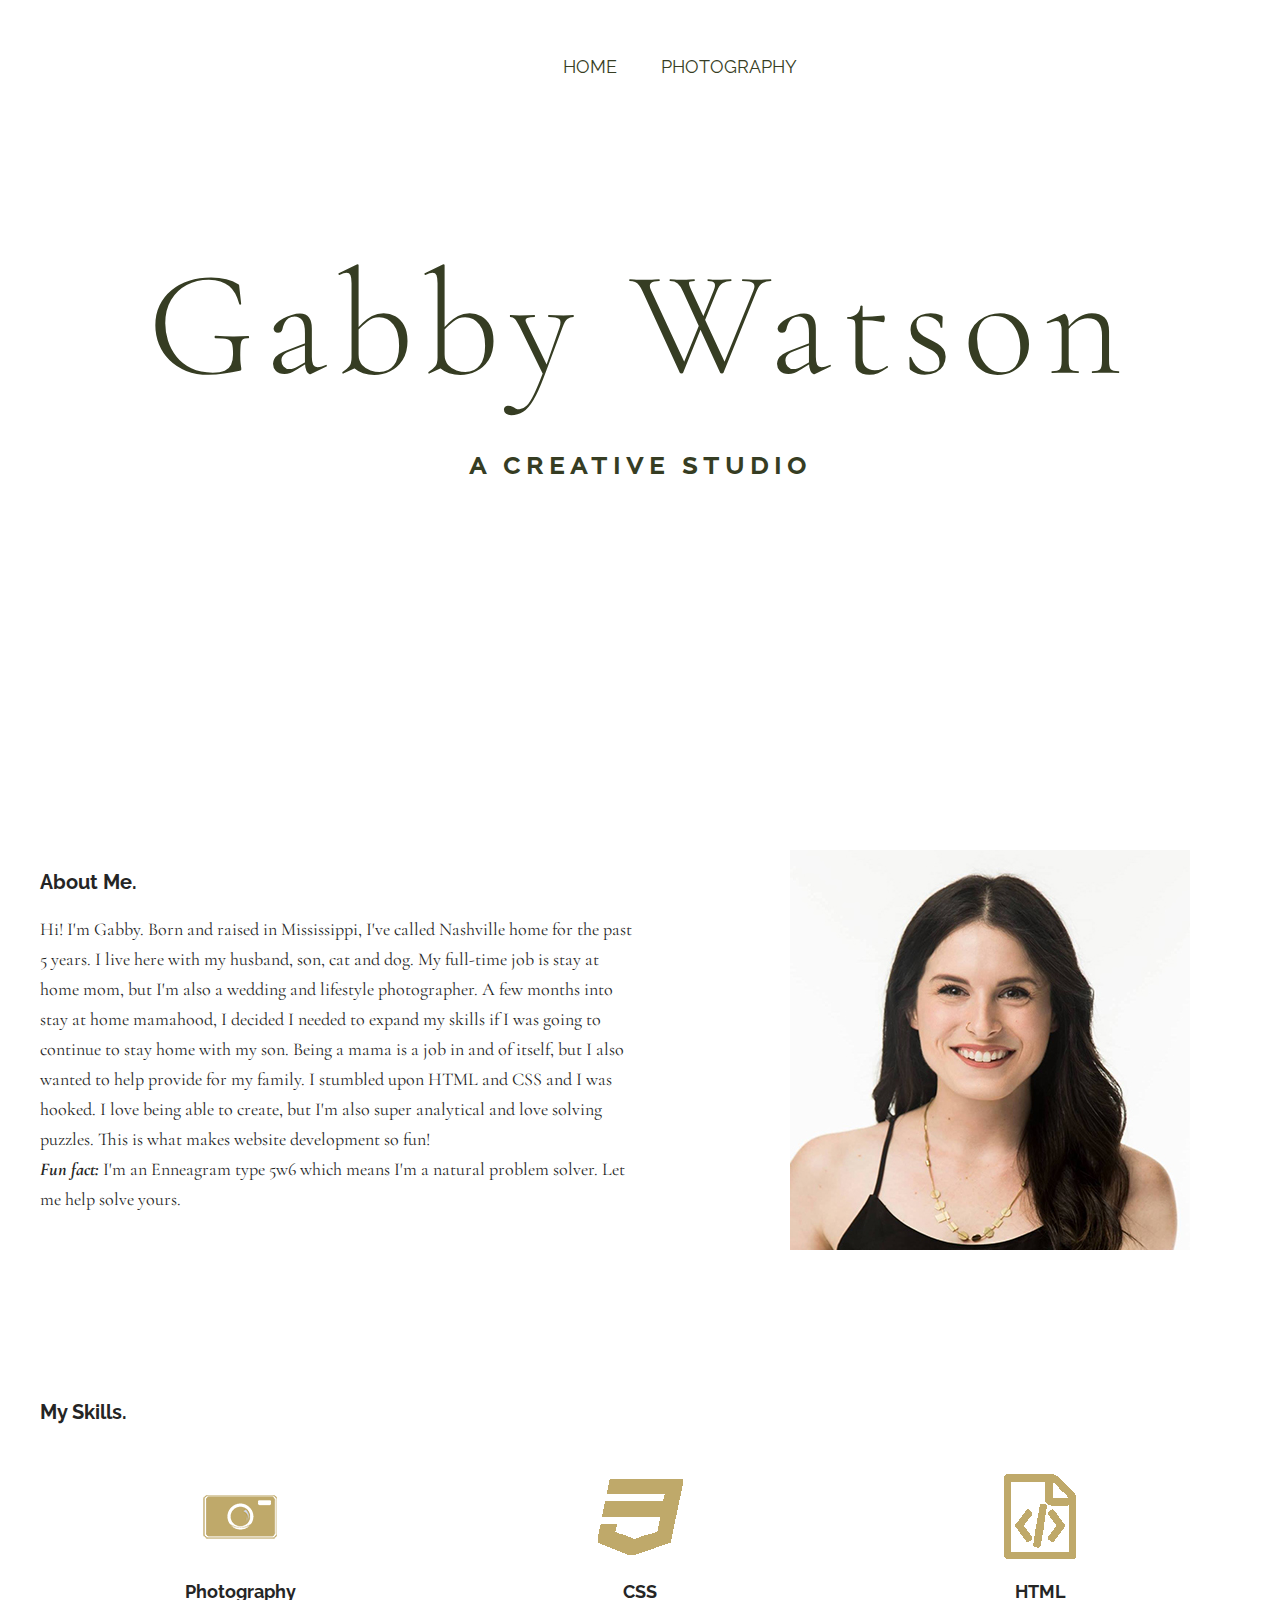
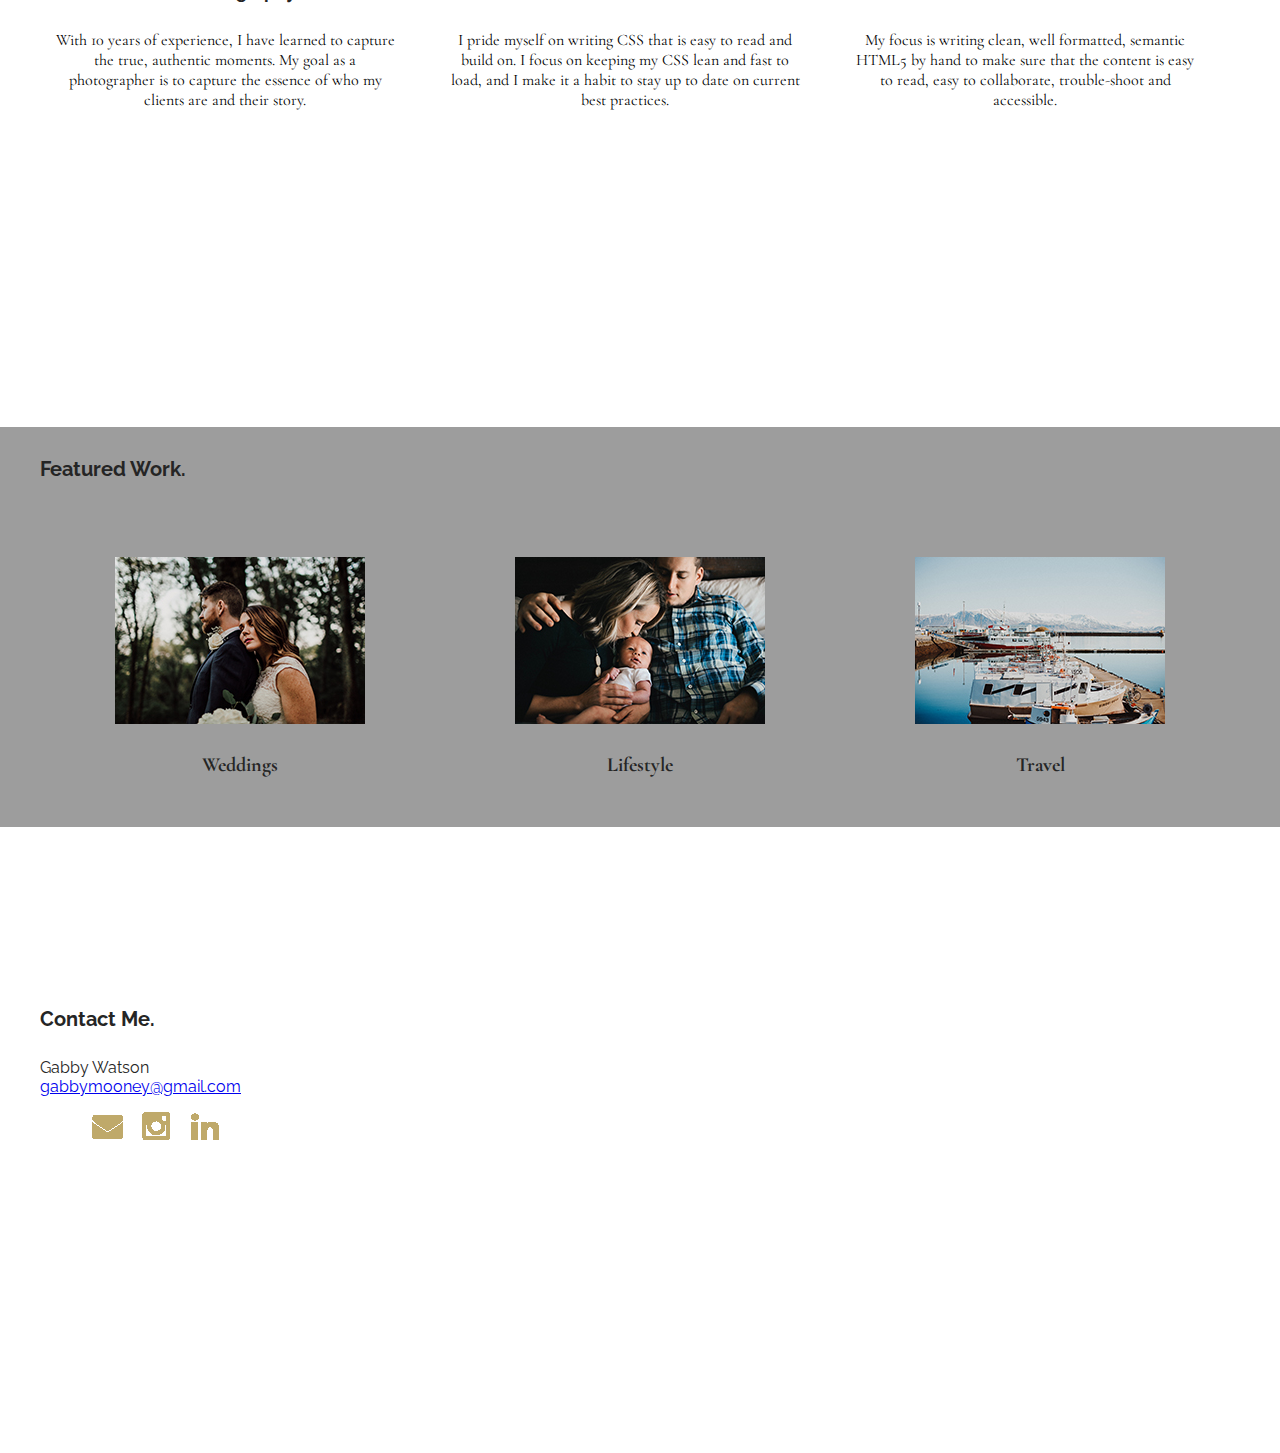
==== index.html @ f691f566 "my first commit" ====
<!doctype html>
<html>
    <head>
        <title>Gabby Watson | Designer</title>
        <link rel="stylesheet" href="css/normalize.css">
        <link rel="stylesheet" href="css/main.css">
        <link href="https://fonts.googleapis.com/css?family=Cormorant+Garamond|Raleway" rel="stylesheet">
    </head>
    <body>
    <header>
      <div class="full-width">
        <nav>
          <ul>
            <li><a href="index.html">Home</li></a>
              <li><a href="photography/index.html">Photography</li></a>
              </ul>
            </nav>

        <h1>Gabby Watson</h1>

        <h3>a creative studio</h3>

      </div>

    </header>

    <main>
      <section id="about">
        <div class="full-width">

          <div class="half-width">
            <h3>About Me.</h3>
            <p> Hi!  I'm Gabby.  Born and raised in Mississippi, I've called
              Nashville home for the past 5 years.  I live here with my husband,
              son, cat and dog.  My full-time job is stay at home mom, but I'm also
              a wedding and lifestyle photographer.

              A few months into stay at home mamahood, I decided I needed to expand
              my skills if I was going to continue to stay home with my son.  Being a
              mama is a job in and of itself, but I also wanted to help provide for my family.

              I stumbled upon HTML and CSS and I was hooked.  I love being able to create,
              but I'm also super analytical and love solving puzzles.  This is what makes
              website development so fun!

              <br><span>Fun fact:</span> I'm an Enneagram type 5w6 which means I'm a natural problem solver.
              Let me help solve yours.</p>
          </div>

          <div class="half-width">
            <img src="img/about.jpg" alt="About Image" />
          </div>

        </div>
      </section>

      <section id="skills">
        <div class="full-width">
          <h4>My Skills.</h4>

          <div class="third-width">
            <img src="img/photography.png" alt="Photography" />
            <h3>Photography</h3>
            <p>With 10 years of experience, I have learned to capture the true, authentic
              moments.  My goal as a photographer is to capture the essence of who
              my clients are and their story.</p>
          </div>

          <div class="third-width">
            <img src="img/icon-css.png" alt="css" />
            <h3>CSS</h3>
            <p>I pride myself on writing CSS that is easy to read and build on.
              I focus on keeping my CSS lean and fast to load, and I make it a
              habit to stay up to date on current best practices.</p>
          </div>

          <div class="third-width">
            <img src="img/icon-html.png" alt="html" />
            <h3>HTML</h3>
            <p>My focus is writing clean, well formatted, semantic HTML5 by hand
               to make sure that the content is easy to read, easy to collaborate,
               trouble-shoot and accessible.</p>
          </div>
        </div>
      </section>

      <section id="work">
        <div class="full-width">
          <h4>Featured Work.</h4>

          <div class="third-width">
            <img src="img/weddings.jpg" alt="weddings" />
            <h3>Weddings</h3>
          </div>

          <div class="third-width">
            <img src="img/lifestyle.jpg" alt="lifestyle" />
            <h3>Lifestyle</h3>
          </div>

          <div class="third-width">
            <img src="img/travel.jpg" alt="travel" />
            <h3>Travel</h3>
          </div>
        </div>
      </section>

      <footer id="contact">
        <div class="full-width">
          <h4>Contact Me.</h4>
            <p>Gabby Watson
              <a href="mailto:gabbymooney@gmail.com">
              <br>gabbymooney@gmail.com</p></a>

            <ul>
              <li>
                <a href="mailto:gabbymooney@gmail.com">
                <img src="img/icon-envelope.png" alt="email" /></li></a>


              <li>
                <a href="http://www.instagram.com/gbbywtsn" target="_blank">
                <img src="img/icon-instagram.png" alt="instagram" /></li></a>


              <li>
                <a href="http://www.linkedin.com/gabbymooney" target="_blank">
                <img src="img/icon-linkedin.png" alt="linkedin" /></li></a>

            </ul>

        </div>
      </footer>

    </main>

    </body>
</html>
---- css/main.css ----
/***** BASE STYLES *****/
body {
  font-family: 'Cormorant Garamond', serif;
  font-family: 'Raleway', sans-serif;
}

#header, #main, #about, #skills, #work, #contact {
  height: 600px;
}

/***** GRID *****/
.full-width {
  margin: 0 auto;
  width: 1200px;
}

.half-width {
  float: left;
  width: 600px;
}

.third-width {
  float: left;
  width: 400px;
}

/***** HEADER *****/
header {
  background: url(../img/iceland-125.jpg);
  background-size: cover;
  height: 800px;
}

header h1 {
  color: #363d23;
  font-family: 'Cormorant Garamond', serif;
  font-size: 150px;
  font-weight: 300;
  letter-spacing: 10px;
  margin-bottom: 10px;
  text-align: center;
}

header h3 {
  color: #363d23;
  font-family: 'Raleway', sans-serif;
  font-size: 30px;
  font-weight: 200px;
  font-variant: small-caps;
  letter-spacing: 5px;
  text-align: center;
}

nav {
  padding: 40px 10px;
  text-align: center;
}

nav ul li {
  display: inline-block;
}

nav ul li a {
  color: #363d23;
  font-size: 18px;
  font-family: 'Raleway', sans-serif;
  padding-left: 40px;
  text-transform: uppercase;
  text-decoration: none;
}

/***** ABOUT *****/
#about .half-width {
  padding: 50px 0;
}

#about h3 {
  color: #252525;
  font-family: 'Raleway', sans-serif;
  font-size: 20px;
}

#about p {
  color: #252525;
  font-family: 'Cormorant Garamond', serif;
  font-size: 18px;
  line-height: 30px;
}

#about p span {
  font-weight: bold;
  font-style: italic;
}

#about img {
  padding-left: 150px;
}

/***** SKILLS *****/
#skills .third-width {
  padding: 50px 0;
  height: 400px;
  text-align: center;
}

#skills h4 {
  color: #252525;
  font-family: 'Raleway', sans-serif;
  font-size: 20px;
  margin: 0 auto;
}

#skills h3 {
  color: #252525;
  font-family: 'Raleway', sans-serif;
  font-size: 18px;
}

#skills p {
  font-family: 'Cormorant Garamond', serif;
  font-size: 16px;
  padding: 10px;
  width: 350px;
}


/***** WORK *****/
#work {
  background: #9d9d9d;
  height: 400px;
  margin: 0 auto;
}

#work .third-width {
  height: 400px;
  padding: 50px 0;
  text-align: center;
  margin: 0 auto;
}

#work h4 {
  color: #252525;
  font-family: 'Raleway', sans-serif;
  font-size: 20px;
  padding-top: 30px
}

#work h3 {
  color: #252525;
  font-family: 'Cormorant Garamond', serif;
  font-size: 20px;
  text-align: center;
  padding-top: 5px;
  padding-bottom: 10px;
}

/***** CONTACT *****/
#contact .full-width {
}

#contact h4 {
  color: #252525;
  font-family: 'Raleway', sans-serif;
  font-size: 20px;
}

#contact p {
  color: #252525;
  font-familiy: 'Cormorant Garamond', serif;
  font-size: 16px;
}

#contact ul {
  list-style: none;
  align-items: left;
}

#contact ul li {
  display: inline-block;
}

#contact ul img {
  font-size: 32px;
  padding-left: 10px;
}
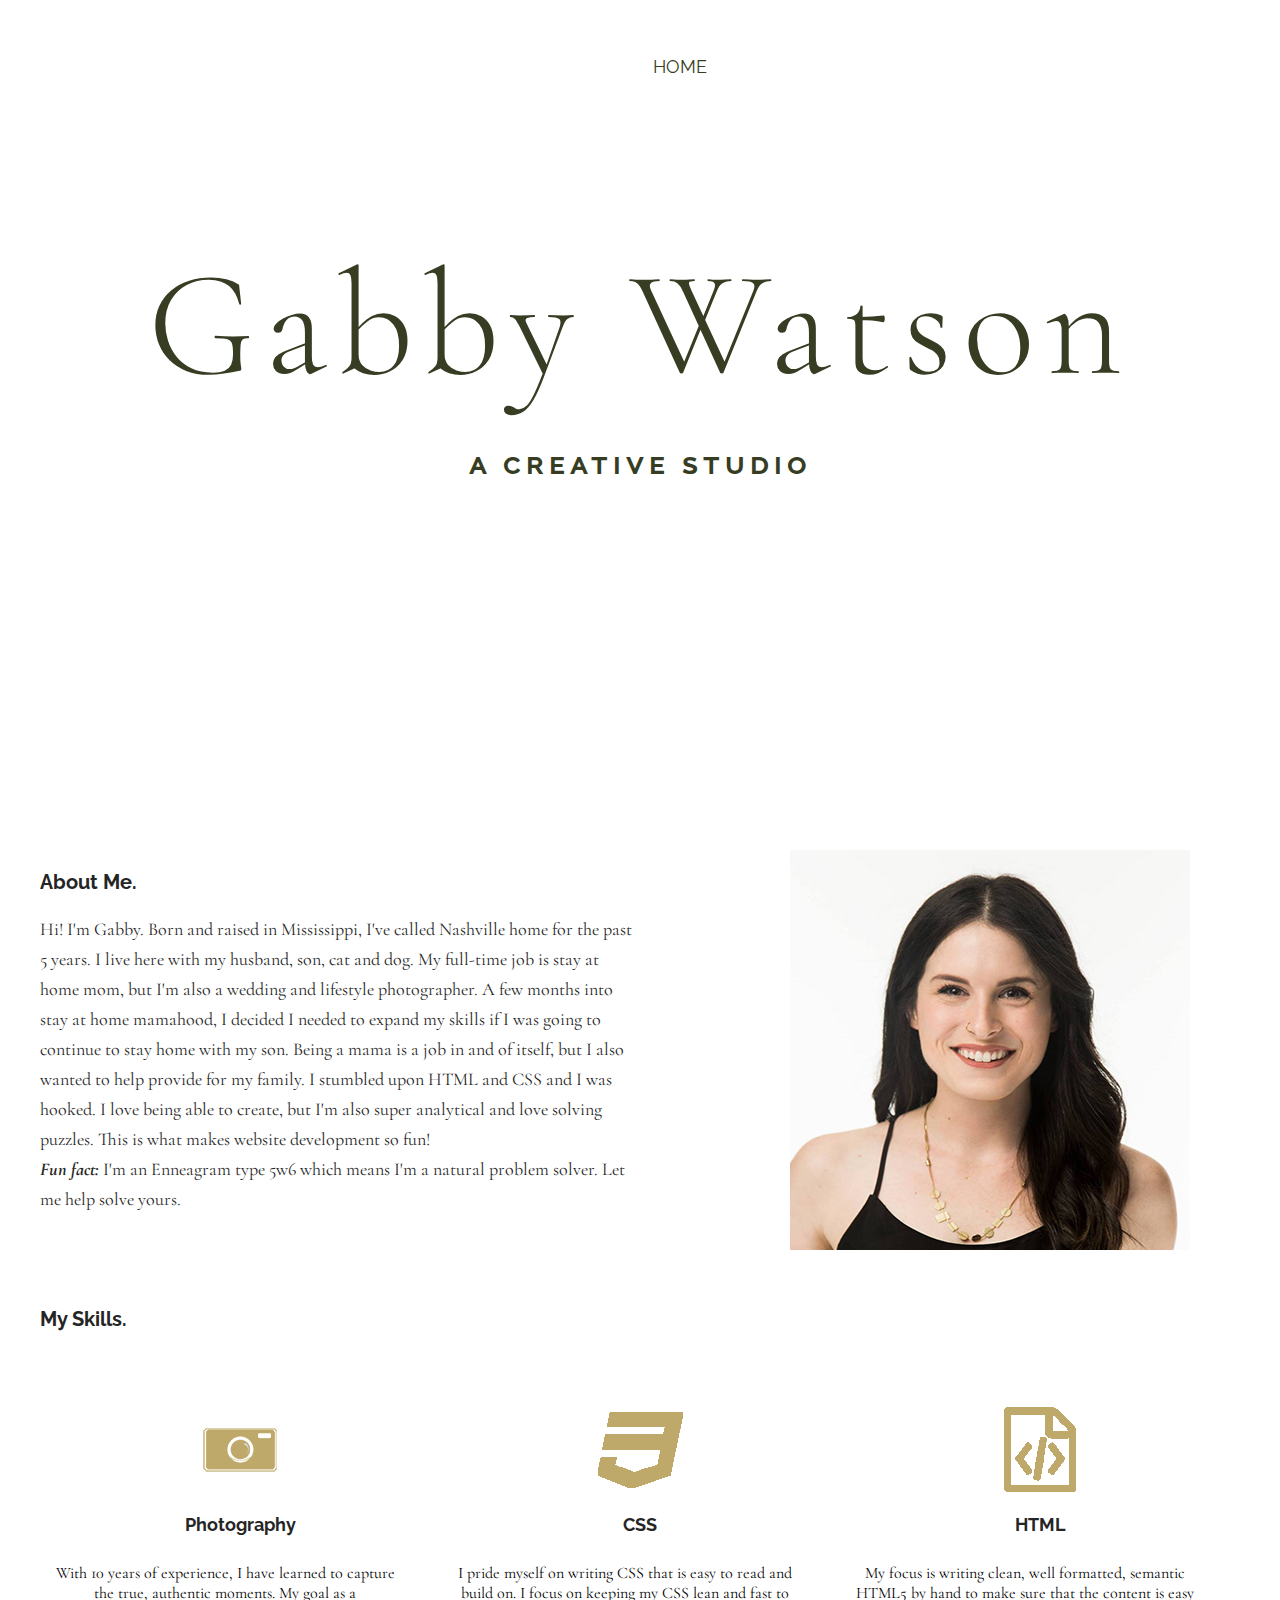
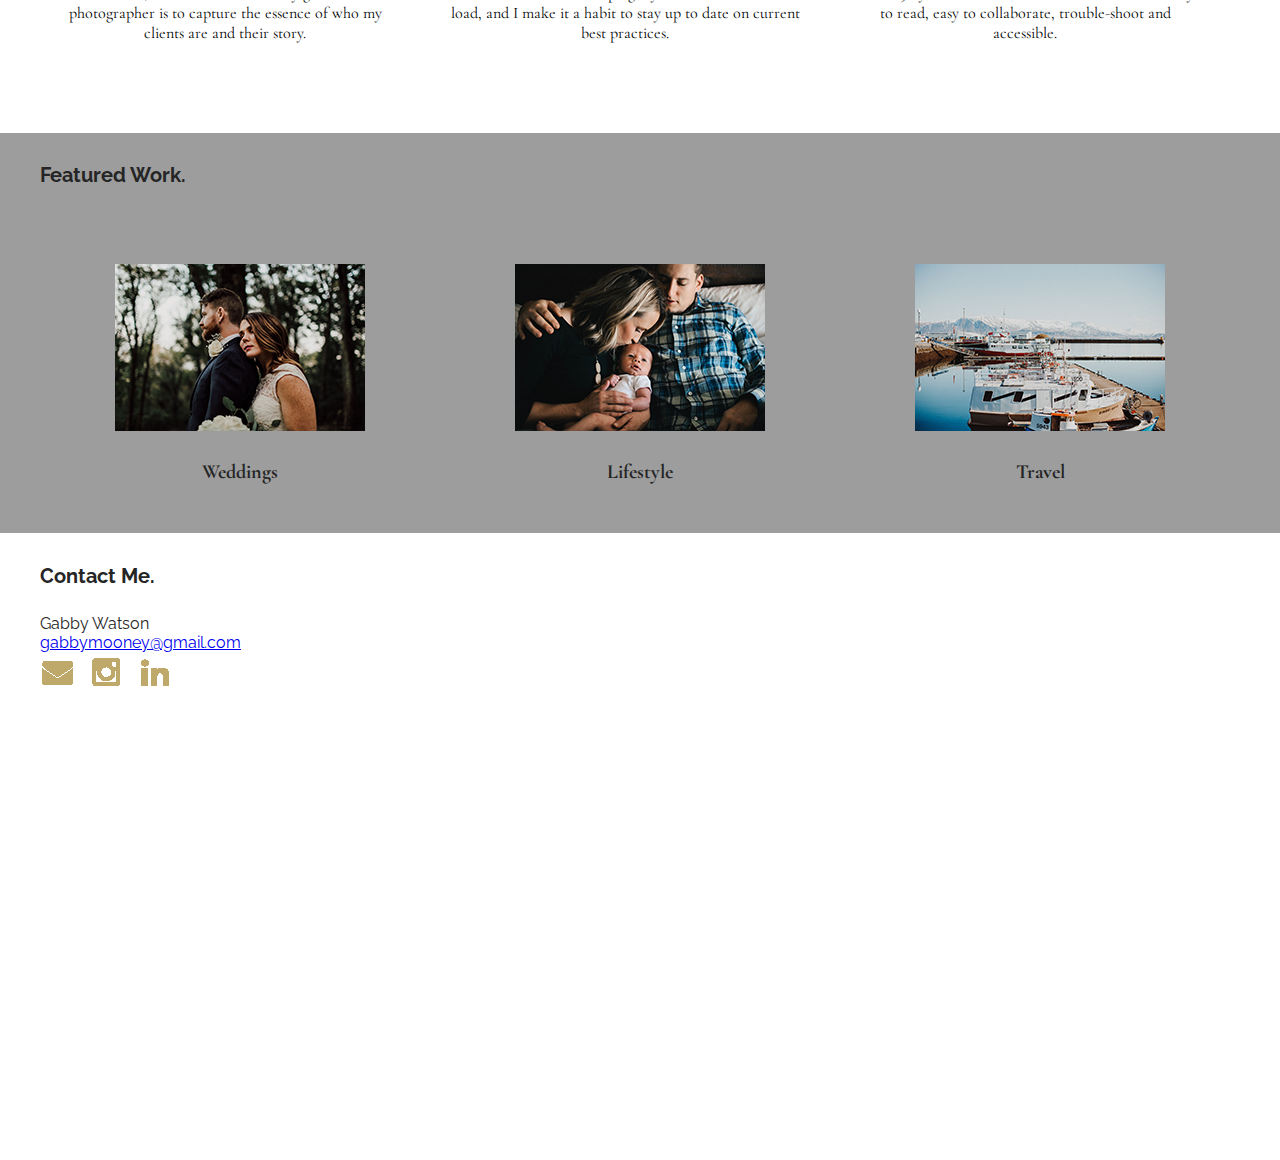
==== commit 8990f168: "deleted photo page" ====
--- a/index.html
+++ b/index.html
@@ -12,7 +12,6 @@
         <nav>
           <ul>
             <li><a href="index.html">Home</li></a>
-              <li><a href="photography/index.html">Photography</li></a>
               </ul>
             </nav>
 
--- a/css/main.css
+++ b/css/main.css
@@ -72,6 +72,7 @@
 /***** ABOUT *****/
 #about .half-width {
   padding: 50px 0;
+  margin: 0 auto;
 }
 
 #about h3 {
@@ -97,9 +98,13 @@
 }
 
 /***** SKILLS *****/
+#skills {
+  height: 400px;
+  margin-top: -120px;
+}
+
 #skills .third-width {
   padding: 50px 0;
-  height: 400px;
   text-align: center;
 }
 
@@ -107,7 +112,6 @@
   color: #252525;
   font-family: 'Raleway', sans-serif;
   font-size: 20px;
-  margin: 0 auto;
 }
 
 #skills h3 {
@@ -128,11 +132,10 @@
 #work {
   background: #9d9d9d;
   height: 400px;
-  margin: 0 auto;
+  margin-top: 0 auto;
 }
 
 #work .third-width {
-  height: 400px;
   padding: 50px 0;
   text-align: center;
   margin: 0 auto;
@@ -156,6 +159,7 @@
 
 /***** CONTACT *****/
 #contact .full-width {
+  margin-bottom: 0 auto;
 }
 
 #contact h4 {
@@ -172,7 +176,8 @@
 
 #contact ul {
   list-style: none;
-  align-items: left;
+  margin-left: -50px;
+  margin-top: -10px;
 }
 
 #contact ul li {
